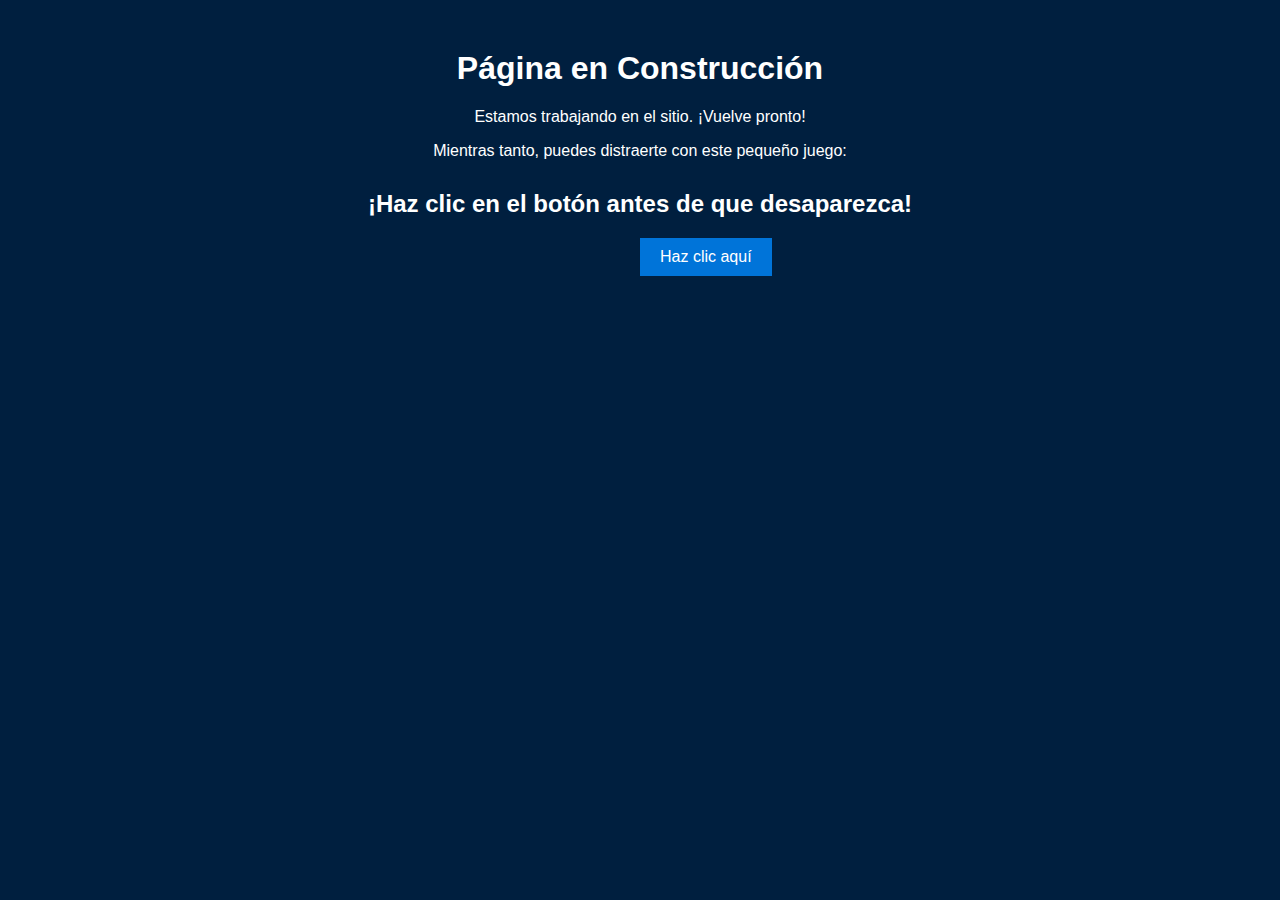
==== index.html @ 35ff2909 "Update index.html" ====
<!DOCTYPE html>
<html lang="es">
<head>
    <meta charset="UTF-8">
    <meta name="viewport" content="width=device-width, initial-scale=1.0">
    <title>Página en Construcción</title>
    <link rel="stylesheet" href="style.css">
</head>
<body>
    <div class="container">
        <h1>Página en Construcción</h1>
        <p>Estamos trabajando en el sitio. ¡Vuelve pronto!</p>
        <p>Mientras tanto, puedes distraerte con este pequeño juego:</p>
    </div>
    <div class="game-container">
        <h2>¡Haz clic en el botón antes de que desaparezca!</h2>
        <div class="game-area">
            <button class="button" onclick="moverBoton()">Haz clic aquí</button>
        </div>
    </div>
    
    <script>
        function moverBoton() {
            let btn = document.querySelector('.button');
            let x = Math.random() * (window.innerWidth - 100);
            let y = Math.random() * (window.innerHeight - 50);
            btn.style.left = `${x}px`;
            btn.style.top = `${y}px`;
        }
    </script>
</body>
</html>
---- style.css ----
body {
    font-family: Arial, sans-serif;
    text-align: center;
    background-color: #001f3f;
    color: white;
    margin: 0;
    padding: 0;
}

.container {
    margin-top: 50px;
}

.game-container {
    margin-top: 30px;
}

.button {
    background-color: #0074D9;
    color: white;
    border: none;
    padding: 10px 20px;
    font-size: 16px;
    cursor: pointer;
    position: absolute;
}
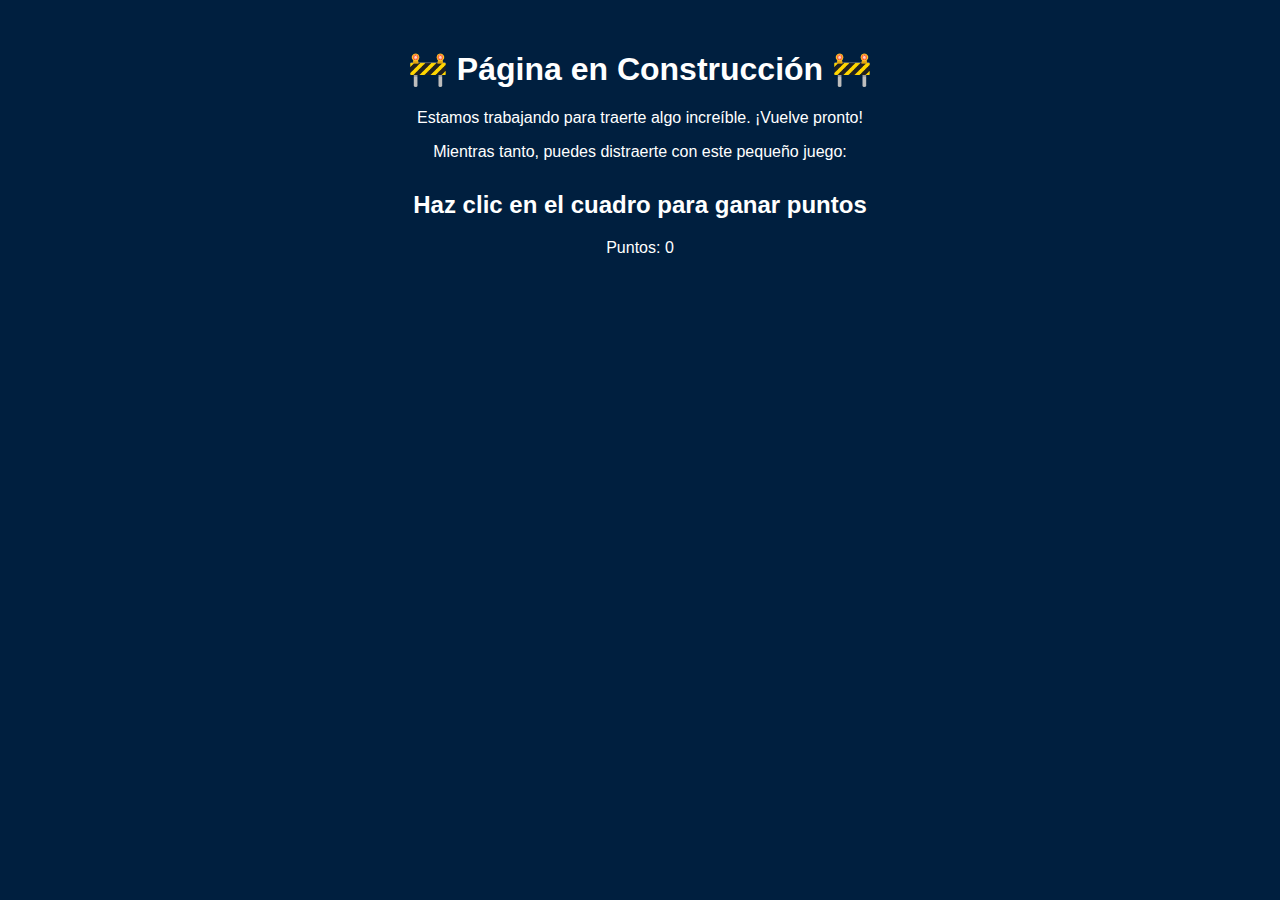
==== commit 496e2831: "Update 5 index.html" ====
--- a/index.html
+++ b/index.html
@@ -8,26 +8,32 @@
 </head>
 <body>
     <div class="container">
-        <h1>Página en Construcción</h1>
-        <p>Estamos trabajando en el sitio. ¡Vuelve pronto!</p>
+        <h1>🚧 Página en Construcción 🚧</h1>
+        <p>Estamos trabajando para traerte algo increíble. ¡Vuelve pronto!</p>
         <p>Mientras tanto, puedes distraerte con este pequeño juego:</p>
     </div>
     <div class="game-container">
-        <h2>¡Haz clic en el botón antes de que desaparezca!</h2>
+        <h2>Haz clic en el cuadro para ganar puntos</h2>
         <div class="game-area">
-            <button class="button" onclick="moverBoton()">Haz clic aquí</button>
+            <div class="target" onclick="moverCuadro()"></div>
         </div>
+        <p>Puntos: <span id="score">0</span></p>
     </div>
-    
+
     <script>
-        function moverBoton() {
-            let btn = document.querySelector('.button');
-            let x = Math.random() * (window.innerWidth - 100);
+        let score = 0;
+
+        function moverCuadro() {
+            let cuadro = document.querySelector('.target');
+            let x = Math.random() * (window.innerWidth - 50);
             let y = Math.random() * (window.innerHeight - 50);
-            btn.style.left = `${x}px`;
-            btn.style.top = `${y}px`;
+            cuadro.style.left = `${x}px`;
+            cuadro.style.top = `${y}px`;
+            score++;
+            document.getElementById('score').innerText = score;
         }
     </script>
 </body>
 </html>
 
+
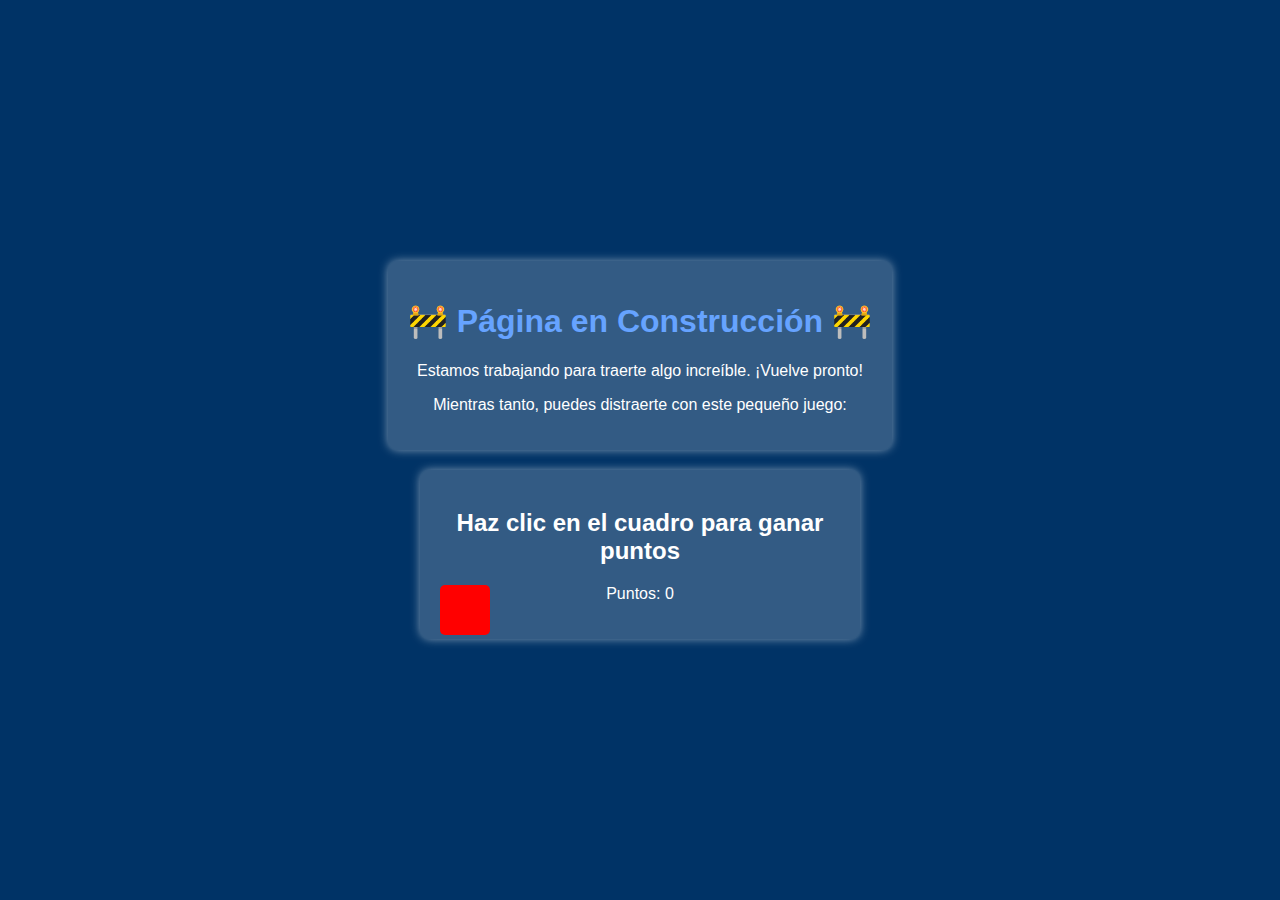
==== commit 1ade9250: "Update index.html 6" ====
--- a/index.html
+++ b/index.html
@@ -37,3 +37,4 @@
 </html>
 
 
+
--- a/style.css
+++ b/style.css
@@ -1,26 +1,51 @@
 body {
     font-family: Arial, sans-serif;
     text-align: center;
-    background-color: #001f3f;
+    background-color: #003366; /* Azul oscuro */
     color: white;
     margin: 0;
     padding: 0;
+    display: flex;
+    flex-direction: column;
+    align-items: center;
+    justify-content: center;
+    height: 100vh;
 }
 
 .container {
-    margin-top: 50px;
+    background: rgba(255, 255, 255, 0.2);
+    padding: 20px;
+    border-radius: 10px;
+    box-shadow: 0px 0px 10px rgba(255, 255, 255, 0.5);
+    margin-bottom: 20px;
+}
+
+h1 {
+    color: #66a3ff; /* Azul claro */
+}
+
+footer {
+    margin-top: 20px;
+    font-size: 14px;
+    opacity: 0.8;
 }
 
 .game-container {
-    margin-top: 30px;
+    background: rgba(255, 255, 255, 0.2);
+    padding: 20px;
+    border-radius: 10px;
+    box-shadow: 0px 0px 10px rgba(255, 255, 255, 0.5);
+    position: relative;
+    width: 90%;
+    max-width: 400px;
 }
 
-.button {
-    background-color: #0074D9;
-    color: white;
-    border: none;
-    padding: 10px 20px;
-    font-size: 16px;
+.target {
+    width: 50px;
+    height: 50px;
+    background-color: red;
+    position: absolute;
     cursor: pointer;
-    position: absolute;
+    border-radius: 5px;
 }
+
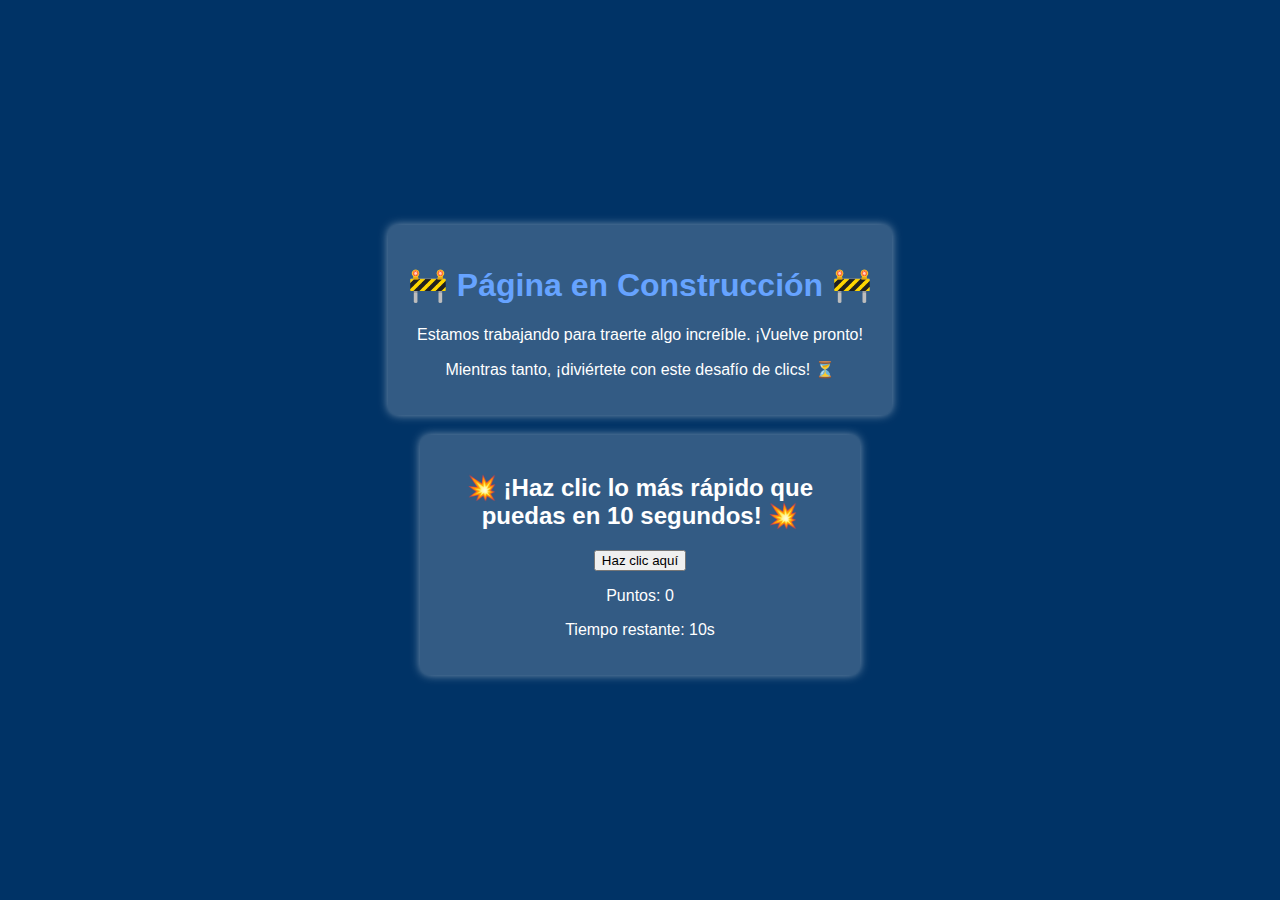
==== commit c6bff387: "Update index.html 7" ====
--- a/index.html
+++ b/index.html
@@ -10,31 +10,44 @@
     <div class="container">
         <h1>🚧 Página en Construcción 🚧</h1>
         <p>Estamos trabajando para traerte algo increíble. ¡Vuelve pronto!</p>
-        <p>Mientras tanto, puedes distraerte con este pequeño juego:</p>
+        <p>Mientras tanto, ¡diviértete con este desafío de clics! ⏳</p>
     </div>
+
     <div class="game-container">
-        <h2>Haz clic en el cuadro para ganar puntos</h2>
-        <div class="game-area">
-            <div class="target" onclick="moverCuadro()"></div>
-        </div>
+        <h2>💥 ¡Haz clic lo más rápido que puedas en 10 segundos! 💥</h2>
+        <button id="clickButton">Haz clic aquí</button>
         <p>Puntos: <span id="score">0</span></p>
+        <p id="timer">Tiempo restante: 10s</p>
     </div>
 
     <script>
         let score = 0;
+        let timeLeft = 10;
+        let gameActive = false;
+        const button = document.getElementById("clickButton");
+        const scoreDisplay = document.getElementById("score");
+        const timerDisplay = document.getElementById("timer");
 
-        function moverCuadro() {
-            let cuadro = document.querySelector('.target');
-            let x = Math.random() * (window.innerWidth - 50);
-            let y = Math.random() * (window.innerHeight - 50);
-            cuadro.style.left = `${x}px`;
-            cuadro.style.top = `${y}px`;
+        button.addEventListener("click", () => {
+            if (!gameActive) {
+                gameActive = true;
+                startGame();
+            }
             score++;
-            document.getElementById('score').innerText = score;
+            scoreDisplay.textContent = score;
+        });
+
+        function startGame() {
+            const timer = setInterval(() => {
+                timeLeft--;
+                timerDisplay.textContent = `Tiempo restante: ${timeLeft}s`;
+                if (timeLeft === 0) {
+                    clearInterval(timer);
+                    button.disabled = true;
+                    timerDisplay.textContent = "⏳ ¡Tiempo terminado!";
+                }
+            }, 1000);
         }
     </script>
 </body>
 </html>
-
-
-
--- a/style.css
+++ b/style.css
@@ -43,9 +43,14 @@
 .target {
     width: 50px;
     height: 50px;
-    background-color: red;
+    background-color: yellow; /* Ahora amarillo */
     position: absolute;
     cursor: pointer;
     border-radius: 5px;
+    top: 50%; /* Centrado verticalmente */
+    left: 50%; /* Centrado horizontalmente */
+    transform: translate(-50%, -50%); /* Ajusta la posición al centro */
 }
 
+
+
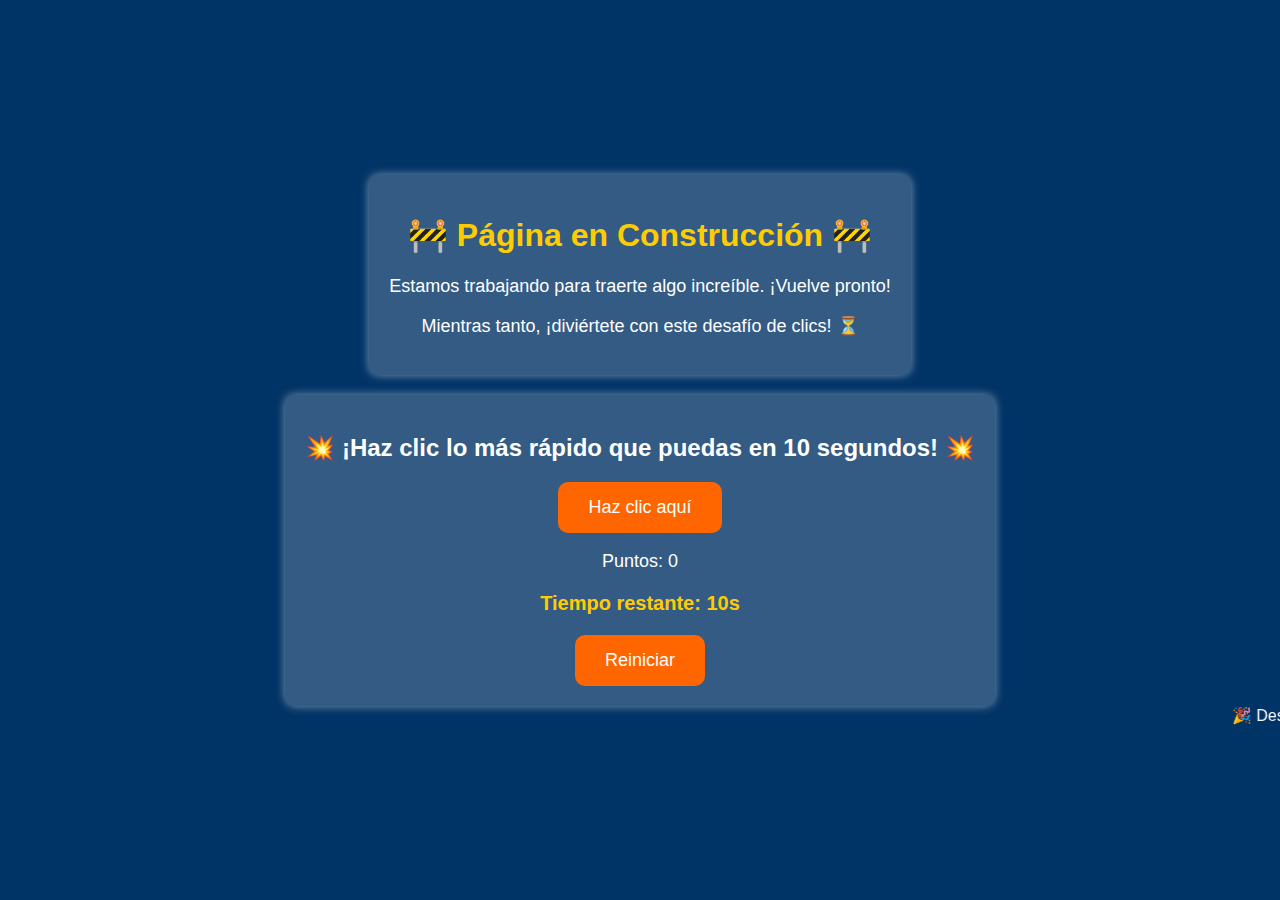
==== commit 013befd6: "Update index.html 8" ====
--- a/index.html
+++ b/index.html
@@ -18,13 +18,18 @@
         <button id="clickButton">Haz clic aquí</button>
         <p>Puntos: <span id="score">0</span></p>
         <p id="timer">Tiempo restante: 10s</p>
+        <button id="resetButton">Reiniciar</button>
     </div>
+
+    <marquee class="marquesina">🎉 Desarrollado por Marcial MV - Promo 92 🎉</marquee>
 
     <script>
         let score = 0;
         let timeLeft = 10;
         let gameActive = false;
+        let timer;
         const button = document.getElementById("clickButton");
+        const resetButton = document.getElementById("resetButton");
         const scoreDisplay = document.getElementById("score");
         const timerDisplay = document.getElementById("timer");
 
@@ -37,8 +42,12 @@
             scoreDisplay.textContent = score;
         });
 
+        resetButton.addEventListener("click", () => {
+            resetGame();
+        });
+
         function startGame() {
-            const timer = setInterval(() => {
+            timer = setInterval(() => {
                 timeLeft--;
                 timerDisplay.textContent = `Tiempo restante: ${timeLeft}s`;
                 if (timeLeft === 0) {
@@ -48,6 +57,16 @@
                 }
             }, 1000);
         }
+
+        function resetGame() {
+            clearInterval(timer);
+            score = 0;
+            timeLeft = 10;
+            gameActive = false;
+            button.disabled = false;
+            scoreDisplay.textContent = score;
+            timerDisplay.textContent = "Tiempo restante: 10s";
+        }
     </script>
 </body>
 </html>
--- a/style.css
+++ b/style.css
@@ -1,5 +1,5 @@
 body {
-    font-family: Arial, sans-serif;
+    font-family: 'Comic Sans MS', cursive, sans-serif;
     text-align: center;
     background-color: #003366; /* Azul oscuro */
     color: white;
@@ -7,8 +7,8 @@
     padding: 0;
     display: flex;
     flex-direction: column;
+    justify-content: center;
     align-items: center;
-    justify-content: center;
     height: 100vh;
 }
 
@@ -21,13 +21,7 @@
 }
 
 h1 {
-    color: #66a3ff; /* Azul claro */
-}
-
-footer {
-    margin-top: 20px;
-    font-size: 14px;
-    opacity: 0.8;
+    color: #ffcc00; /* Amarillo brillante */
 }
 
 .game-container {
@@ -35,22 +29,29 @@
     padding: 20px;
     border-radius: 10px;
     box-shadow: 0px 0px 10px rgba(255, 255, 255, 0.5);
-    position: relative;
-    width: 90%;
-    max-width: 400px;
 }
 
-.target {
-    width: 50px;
-    height: 50px;
-    background-color: yellow; /* Ahora amarillo */
-    position: absolute;
+button {
+    background-color: #ff6600; /* Naranja */
+    color: white;
+    border: none;
+    padding: 15px 30px;
+    font-size: 18px;
     cursor: pointer;
-    border-radius: 5px;
-    top: 50%; /* Centrado verticalmente */
-    left: 50%; /* Centrado horizontalmente */
-    transform: translate(-50%, -50%); /* Ajusta la posición al centro */
+    border-radius: 10px;
+    transition: 0.3s;
 }
 
+button:hover {
+    background-color: #ff4500; /* Rojo oscuro */
+}
 
+p {
+    font-size: 18px;
+}
 
+#timer {
+    font-size: 20px;
+    font-weight: bold;
+    color: #ffcc00; /* Amarillo */
+}
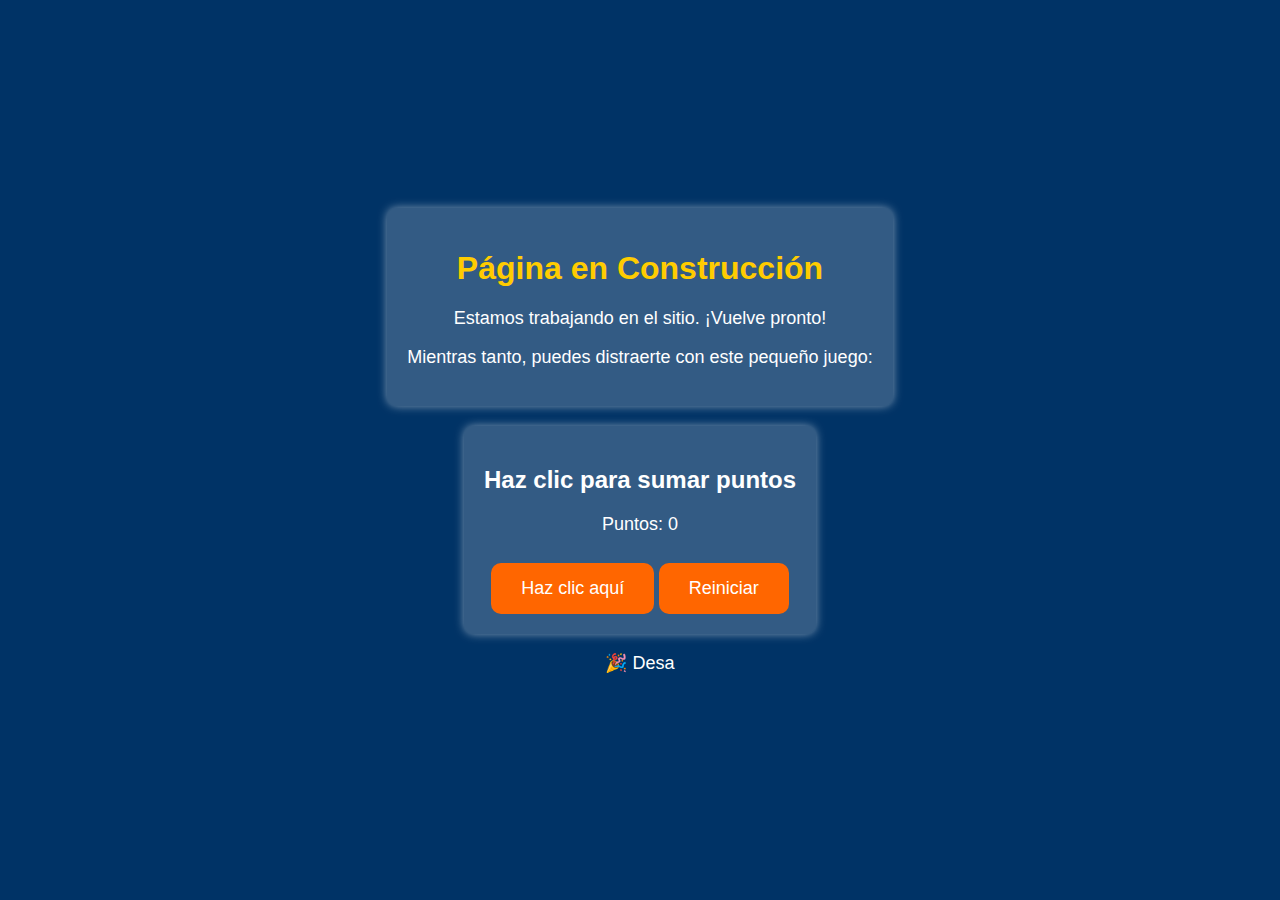
==== commit 0bce794e: "Update index.html 9" ====
--- a/index.html
+++ b/index.html
@@ -8,65 +8,47 @@
 </head>
 <body>
     <div class="container">
-        <h1>🚧 Página en Construcción 🚧</h1>
-        <p>Estamos trabajando para traerte algo increíble. ¡Vuelve pronto!</p>
-        <p>Mientras tanto, ¡diviértete con este desafío de clics! ⏳</p>
+        <h1>Página en Construcción</h1>
+        <p>Estamos trabajando en el sitio. ¡Vuelve pronto!</p>
+        <p>Mientras tanto, puedes distraerte con este pequeño juego:</p>
     </div>
 
     <div class="game-container">
-        <h2>💥 ¡Haz clic lo más rápido que puedas en 10 segundos! 💥</h2>
-        <button id="clickButton">Haz clic aquí</button>
-        <p>Puntos: <span id="score">0</span></p>
-        <p id="timer">Tiempo restante: 10s</p>
-        <button id="resetButton">Reiniciar</button>
+        <h2>Haz clic para sumar puntos</h2>
+        <p>Puntos: <span id="contador">0</span></p>
+        <button id="botonJuego">Haz clic aquí</button>
+        <button id="reiniciar">Reiniciar</button>
     </div>
 
-    <marquee class="marquesina">🎉 Desarrollado por Marcial MV - Promo 92 🎉</marquee>
+    <p class="texto-escribir" id="textoAnimado"></p>
 
     <script>
-        let score = 0;
-        let timeLeft = 10;
-        let gameActive = false;
-        let timer;
-        const button = document.getElementById("clickButton");
-        const resetButton = document.getElementById("resetButton");
-        const scoreDisplay = document.getElementById("score");
-        const timerDisplay = document.getElementById("timer");
+        let contador = 0;
+        const contadorElemento = document.getElementById("contador");
+        const botonJuego = document.getElementById("botonJuego");
+        const botonReiniciar = document.getElementById("reiniciar");
 
-        button.addEventListener("click", () => {
-            if (!gameActive) {
-                gameActive = true;
-                startGame();
-            }
-            score++;
-            scoreDisplay.textContent = score;
+        botonJuego.addEventListener("click", () => {
+            contador++;
+            contadorElemento.textContent = contador;
         });
 
-        resetButton.addEventListener("click", () => {
-            resetGame();
+        botonReiniciar.addEventListener("click", () => {
+            contador = 0;
+            contadorElemento.textContent = contador;
         });
 
-        function startGame() {
-            timer = setInterval(() => {
-                timeLeft--;
-                timerDisplay.textContent = `Tiempo restante: ${timeLeft}s`;
-                if (timeLeft === 0) {
-                    clearInterval(timer);
-                    button.disabled = true;
-                    timerDisplay.textContent = "⏳ ¡Tiempo terminado!";
-                }
-            }, 1000);
+        // Efecto máquina de escribir
+        const texto = "🎉 Desarrollado por Marcial MV - Promo 92 🎉";
+        let i = 0;
+        function escribirTexto() {
+            if (i < texto.length) {
+                document.getElementById("textoAnimado").innerHTML += texto.charAt(i);
+                i++;
+                setTimeout(escribirTexto, 100);
+            }
         }
-
-        function resetGame() {
-            clearInterval(timer);
-            score = 0;
-            timeLeft = 10;
-            gameActive = false;
-            button.disabled = false;
-            scoreDisplay.textContent = score;
-            timerDisplay.textContent = "Tiempo restante: 10s";
-        }
+        escribirTexto();
     </script>
 </body>
 </html>
--- a/style.css
+++ b/style.css
@@ -40,6 +40,7 @@
     cursor: pointer;
     border-radius: 10px;
     transition: 0.3s;
+    margin-top: 10px;
 }
 
 button:hover {
@@ -55,3 +56,13 @@
     font-weight: bold;
     color: #ffcc00; /* Amarillo */
 }
+
+.marquesina {
+    font-size: 18px;
+    font-weight: bold;
+    color: #ffcc00; /* Amarillo */
+    background: rgba(255, 255, 255, 0.2);
+    padding: 10px;
+    border-radius: 10px;
+    margin-top: 20px;
+}
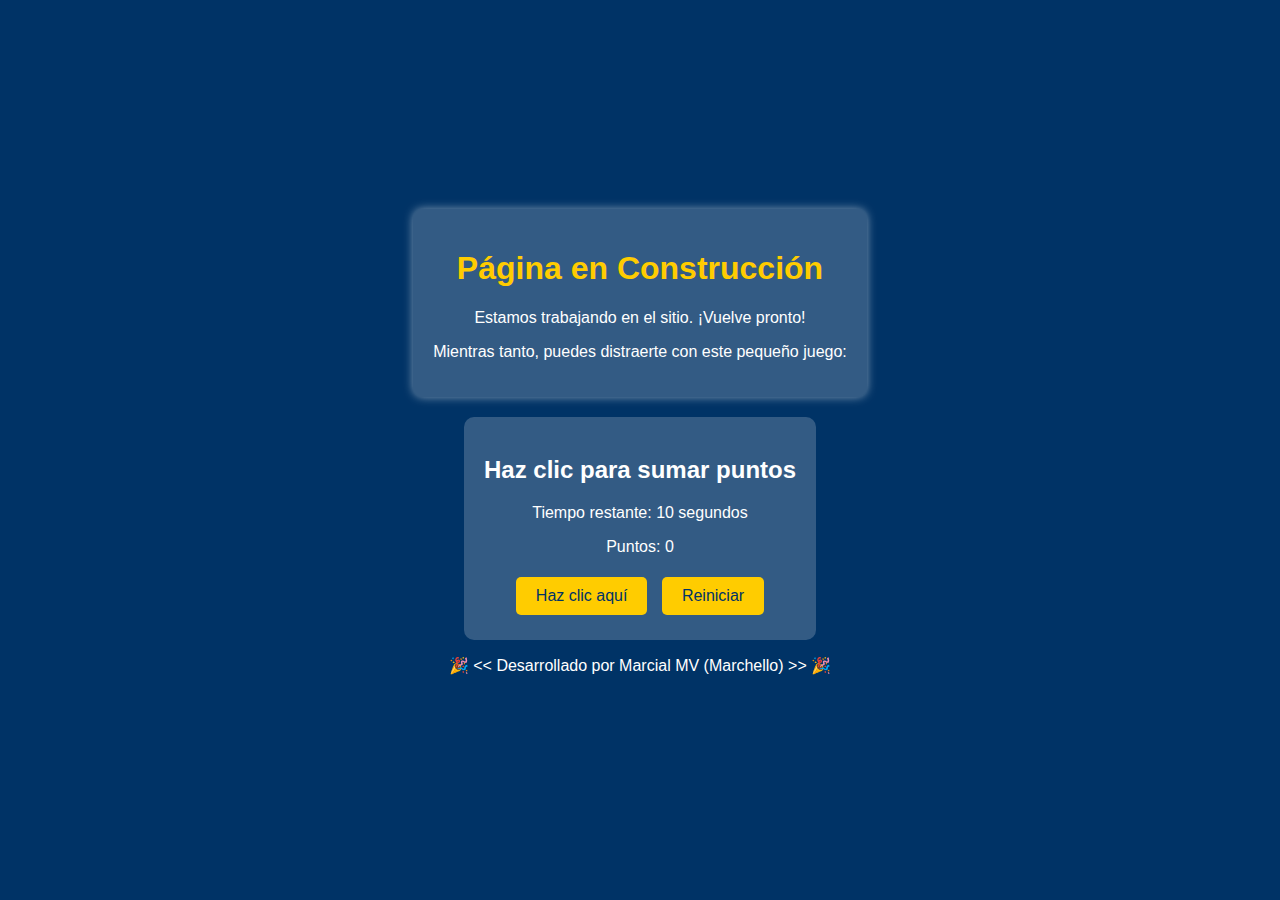
==== commit f3ea109c: "Update index.html 10" ====
--- a/index.html
+++ b/index.html
@@ -15,40 +15,58 @@
 
     <div class="game-container">
         <h2>Haz clic para sumar puntos</h2>
+        <p>Tiempo restante: <span id="tiempo">10</span> segundos</p>
         <p>Puntos: <span id="contador">0</span></p>
         <button id="botonJuego">Haz clic aquí</button>
         <button id="reiniciar">Reiniciar</button>
     </div>
 
-    <p class="texto-escribir" id="textoAnimado"></p>
+    <p class="footer">🎉 << Desarrollado por Marcial MV (Marchello) >> 🎉</p>
 
     <script>
         let contador = 0;
+        let tiempo = 10; // Duración del juego en segundos
+        let juegoActivo = true;
         const contadorElemento = document.getElementById("contador");
+        const tiempoElemento = document.getElementById("tiempo");
         const botonJuego = document.getElementById("botonJuego");
         const botonReiniciar = document.getElementById("reiniciar");
 
+        // Función para contar los clics
         botonJuego.addEventListener("click", () => {
-            contador++;
-            contadorElemento.textContent = contador;
+            if (juegoActivo) {
+                contador++;
+                contadorElemento.textContent = contador;
+            }
         });
 
+        // Función para reiniciar el juego
         botonReiniciar.addEventListener("click", () => {
             contador = 0;
+            tiempo = 10;
+            juegoActivo = true;
             contadorElemento.textContent = contador;
+            tiempoElemento.textContent = tiempo;
+            botonJuego.disabled = false;
+            iniciarCuentaRegresiva();
         });
 
-        // Efecto máquina de escribir
-        const texto = "🎉 Desarrollado por Marcial MV - Promo 92 🎉";
-        let i = 0;
-        function escribirTexto() {
-            if (i < texto.length) {
-                document.getElementById("textoAnimado").innerHTML += texto.charAt(i);
-                i++;
-                setTimeout(escribirTexto, 100);
-            }
+        // Cuenta regresiva
+        function iniciarCuentaRegresiva() {
+            const intervalo = setInterval(() => {
+                if (tiempo > 0) {
+                    tiempo--;
+                    tiempoElemento.textContent = tiempo;
+                } else {
+                    clearInterval(intervalo);
+                    juegoActivo = false;
+                    botonJuego.disabled = true;
+                }
+            }, 1000);
         }
-        escribirTexto();
+
+        // Iniciar la cuenta regresiva al cargar la página
+        iniciarCuentaRegresiva();
     </script>
 </body>
 </html>
--- a/style.css
+++ b/style.css
@@ -1,5 +1,5 @@
 body {
-    font-family: 'Comic Sans MS', cursive, sans-serif;
+    font-family: Arial, sans-serif;
     text-align: center;
     background-color: #003366; /* Azul oscuro */
     color: white;
@@ -7,8 +7,8 @@
     padding: 0;
     display: flex;
     flex-direction: column;
+    align-items: center;
     justify-content: center;
-    align-items: center;
     height: 100vh;
 }
 
@@ -17,52 +17,41 @@
     padding: 20px;
     border-radius: 10px;
     box-shadow: 0px 0px 10px rgba(255, 255, 255, 0.5);
-    margin-bottom: 20px;
 }
 
 h1 {
-    color: #ffcc00; /* Amarillo brillante */
+    color: #ffcc00; /* Amarillo */
 }
 
 .game-container {
+    margin-top: 20px;
     background: rgba(255, 255, 255, 0.2);
     padding: 20px;
     border-radius: 10px;
-    box-shadow: 0px 0px 10px rgba(255, 255, 255, 0.5);
 }
 
 button {
-    background-color: #ff6600; /* Naranja */
-    color: white;
+    background-color: #ffcc00;
+    color: #003366;
+    padding: 10px 20px;
     border: none;
-    padding: 15px 30px;
-    font-size: 18px;
+    border-radius: 5px;
+    font-size: 16px;
     cursor: pointer;
-    border-radius: 10px;
-    transition: 0.3s;
-    margin-top: 10px;
+    margin: 5px;
 }
 
 button:hover {
-    background-color: #ff4500; /* Rojo oscuro */
+    background-color: #ffdd55;
 }
 
-p {
-    font-size: 18px;
-}
-
-#timer {
-    font-size: 20px;
-    font-weight: bold;
-    color: #ffcc00; /* Amarillo */
-}
-
-.marquesina {
+.texto-escribir {
     font-size: 18px;
     font-weight: bold;
-    color: #ffcc00; /* Amarillo */
-    background: rgba(255, 255, 255, 0.2);
-    padding: 10px;
-    border-radius: 10px;
-    margin-top: 20px;
+    color: #ffcc00;
+    white-space: nowrap;
+    border-right: 3px solid #ffcc00;
+    overflow: hidden;
+    width: 100%;
+    display: inline-block;
 }
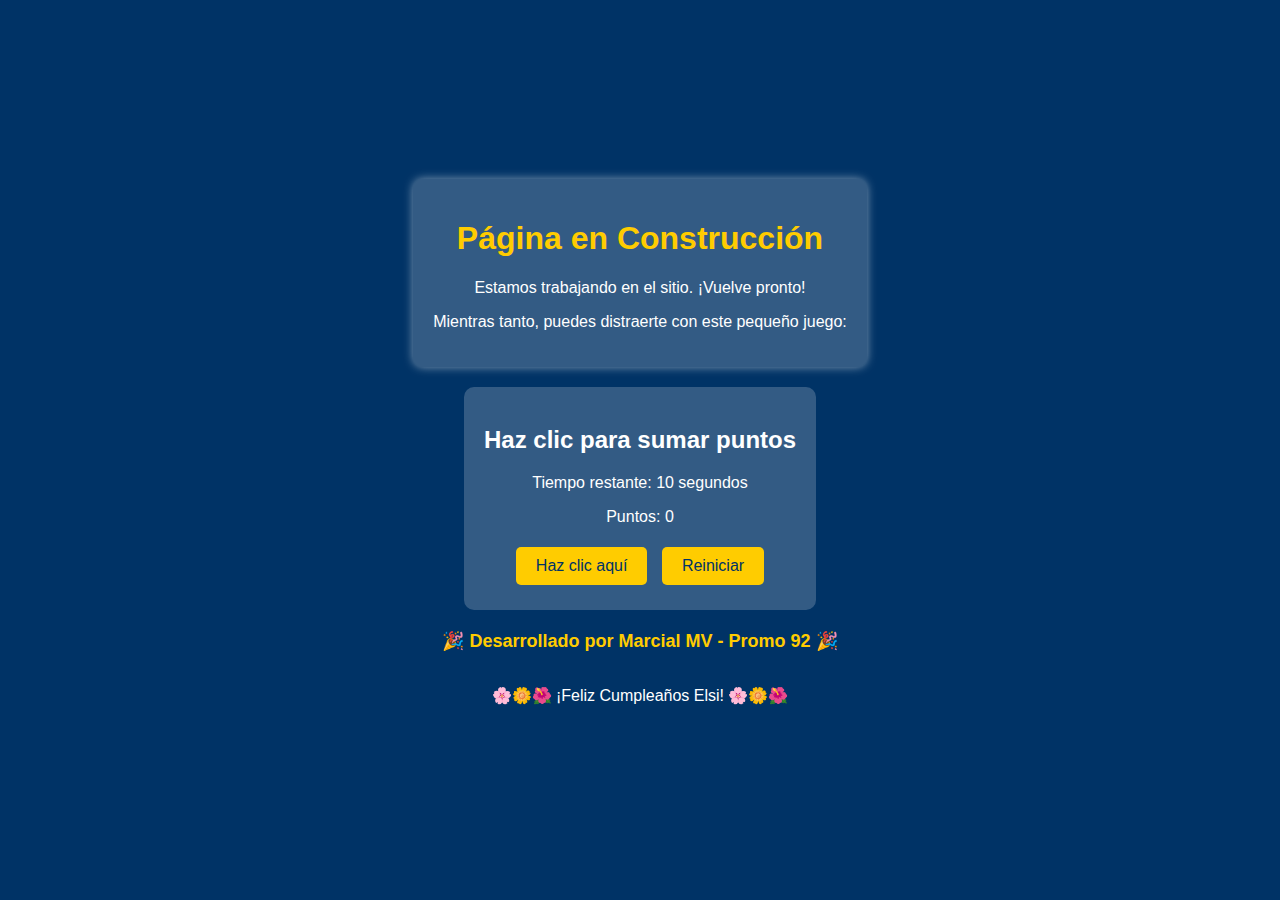
==== commit b9951237: "Update index.html 11" ====
--- a/index.html
+++ b/index.html
@@ -21,19 +21,40 @@
         <button id="reiniciar">Reiniciar</button>
     </div>
 
-    <p class="footer">🎉 << Desarrollado por Marcial MV (Marchello) >> 🎉</p>
+    <p class="footer">🎉 Desarrollado por Marcial MV - Promo 92 🎉</p>
+    
+    <p class="cumple">🌸🌼🌺 ¡Feliz Cumpleaños Elsi! 🌸🌼🌺</p>
 
     <script>
         let contador = 0;
         let tiempo = 10; // Duración del juego en segundos
-        let juegoActivo = true;
+        let juegoActivo = false; // Ahora inicia solo cuando el usuario hace su primer clic
+        let intervalo;
         const contadorElemento = document.getElementById("contador");
         const tiempoElemento = document.getElementById("tiempo");
         const botonJuego = document.getElementById("botonJuego");
         const botonReiniciar = document.getElementById("reiniciar");
 
+        // Función para iniciar la cuenta regresiva
+        function iniciarCuentaRegresiva() {
+            if (!juegoActivo) {
+                juegoActivo = true;
+                intervalo = setInterval(() => {
+                    if (tiempo > 0) {
+                        tiempo--;
+                        tiempoElemento.textContent = tiempo;
+                    } else {
+                        clearInterval(intervalo);
+                        juegoActivo = false;
+                        botonJuego.disabled = true;
+                    }
+                }, 1000);
+            }
+        }
+
         // Función para contar los clics
         botonJuego.addEventListener("click", () => {
+            if (!juegoActivo) iniciarCuentaRegresiva();
             if (juegoActivo) {
                 contador++;
                 contadorElemento.textContent = contador;
@@ -42,31 +63,14 @@
 
         // Función para reiniciar el juego
         botonReiniciar.addEventListener("click", () => {
+            clearInterval(intervalo);
             contador = 0;
             tiempo = 10;
-            juegoActivo = true;
+            juegoActivo = false;
             contadorElemento.textContent = contador;
             tiempoElemento.textContent = tiempo;
             botonJuego.disabled = false;
-            iniciarCuentaRegresiva();
         });
-
-        // Cuenta regresiva
-        function iniciarCuentaRegresiva() {
-            const intervalo = setInterval(() => {
-                if (tiempo > 0) {
-                    tiempo--;
-                    tiempoElemento.textContent = tiempo;
-                } else {
-                    clearInterval(intervalo);
-                    juegoActivo = false;
-                    botonJuego.disabled = true;
-                }
-            }, 1000);
-        }
-
-        // Iniciar la cuenta regresiva al cargar la página
-        iniciarCuentaRegresiva();
     </script>
 </body>
 </html>
--- a/style.css
+++ b/style.css
@@ -45,13 +45,14 @@
     background-color: #ffdd55;
 }
 
-.texto-escribir {
+button:disabled {
+    background-color: gray;
+    cursor: not-allowed;
+}
+
+.footer {
     font-size: 18px;
     font-weight: bold;
     color: #ffcc00;
-    white-space: nowrap;
-    border-right: 3px solid #ffcc00;
-    overflow: hidden;
-    width: 100%;
-    display: inline-block;
+    margin-top: 20px;
 }
